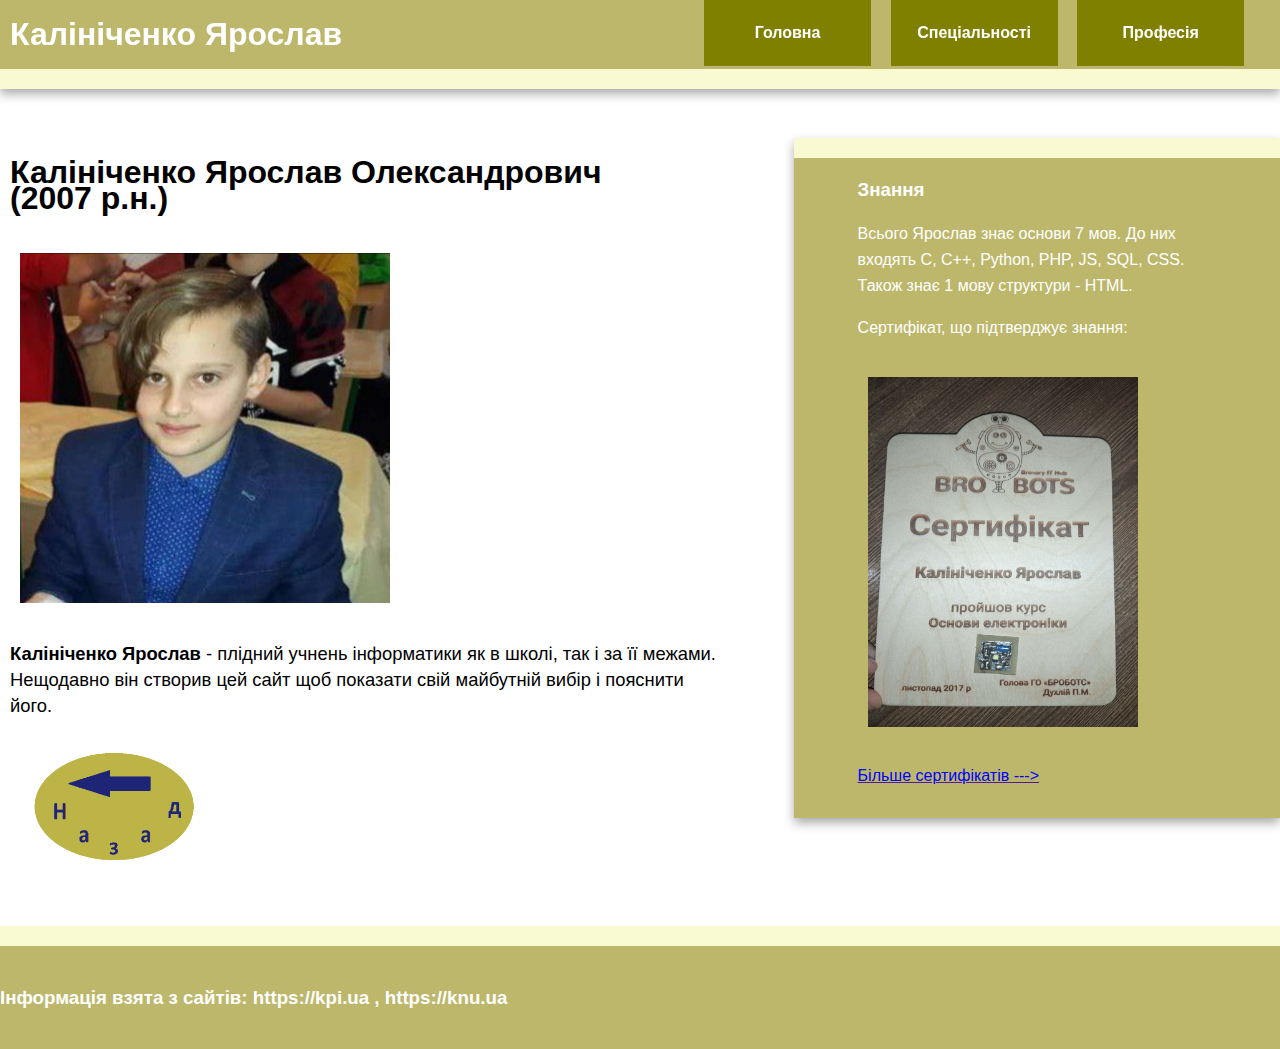
==== index.html @ d7daeb73 "Add files via upload" ====
<HTML>
<HEAD>
<Title>Головна</Title>
<link rel="stylesheet" href="css/mains.css">
<meta name="viewport" content="width=device-width, initial-scale=1.0">
</HEAD>


<BODY>

<script>
	var name;
	
	do{
	name=prompt("Write your first name");}
	while(name==0);
	
	window.alert("Hello, " + name);
</script>

 <div class="header-container">
     <header class="wapper clearfix">
	  <h1 class="title">Калініченко Ярослав</h1>
	
	  
	   <nav>
	    <ul>
		
		<li><a href="index.html">Головна</a></li>
		<li><a href="spec.html">Спеціальності</a></li>
		<li><a href="zaw.html">Професія</a></li>
		
		
		
		</ul>
	   </nav>
	   
	
	 </header>
</div>
 <img src="images\dop.jpg" width="100%" height="12%">

<main class="main wapper clearfix">

 <article>
   <h1>Калініченко Ярослав Олександрович<br>(2007 р.н.)</h1>

  <section>
   <h2></h2>
  </section>

  <p><img src="images\index_photo.jpg" width="370" height="350" hspace="10" vspace="20"></p>
   <p><b>Калініченко Ярослав</b> - плідний учнень інформатики як в школі, так і за її межами. Нещодавно він створив цей сайт щоб показати свій майбутній вибір і пояснити його.</p>
  <p><a href="#"><img src="images\Back8.png" width="190" height="120" hspace="15" vspace="10"></a></p>

 </article>
 <aside>
   <h3>Знання</h3>
   <p>Всього Ярослав знає основи 7 мов. До них входять C, C++, Python, PHP, JS, SQL, CSS. Також знає 1 мову структури - HTML.</p>
   <p>Сертифікат, що підтверджує знання:</p>
   <img src="images\sert.jpg" width="270" height="350" hspace="10" vspace="20">
   <a href=""><font color="blue"><p>Більше сертифікатів ---></p></font></a>
 </aside>
</main>
<div class="footer-container">
<footer class="wapper">
  <h3>Інформація взята з сайтів: https://kpi.ua , https://knu.ua</h3>
</footer>
</div>

</BODY>
</HTML>
---- css/mains.css ----
html {
    font-size: 1em;
    line-height: 1.4;
}
body{
	margin:0;
	font: 16px/26px Helvetica, Helvetica Neue, Arial;
	background: images\sir2.jpg;
}

.browserupgrade {
    margin: 0.2em 0;
    background: #ccc;
    color: #000;
    padding: 0.2em 0;
}

h1{
    padding-left: 10px;
}

.header-container {
    border-bottom: 20px solid #FAFAD2;
	position: fixed;
	width: 100%;
	z-index: 800;
}

.footer-container,
.main aside {
    border-top: 20px solid #FAFAD2;
}

.header-container,
.footer-container,
.main aside {
    background: #BDB76B;
}

.header-container,
.main aside {
		box-shadow: 0 5px 10px #aaa;
}
aside {
	height: 650px;
	background: #FAFAD2;
}





.title {
    color: white;
	float: left;
}

nav {
	float: right;
	width: 45%;
}
.nav1 {
	float: center;
	width: 45%;
}	
nav ul {
    margin: 0;
    padding: 0;
    list-style-type: none;
}

nav a {
    display: block;
	float: left; 
	width: 25%;
	margin: 0 1.7%;
	padding: 20px 2%;
	margin-bottom: 0;
    text-align: center;
    text-decoration: none;
    font-weight: bold;
    color: white;
    background: #808000;	 
}

nav a:hover{
	   background:#556B2F;
	}

nav a:hover {
    text-decoration: underline;
}
nav li:first-child a {
        margin-left: 0;
    }
nav li:last-child a {
        margin-right: 0;
    }

.main {
    padding: 30px 0;
}
.main article {
	float: left;
	width: 57%;
}

.main article h1 {
    font-size: 2em;
	padding-left: 10px;
}

.main article p {
	font-size: 1.15em;
	padding-left: 10px;
}

.main aside {
    color: white;
    padding: 0px 5% 10px;
	float: right;
    width: 28%;
}

.footer-container footer {
    color: white;
    padding: 20px 0;
}

.clearfix:before,
.clearfix:after {
    content: " ";
    display: table;
}

.clearfix:after {
    clear: both;
}
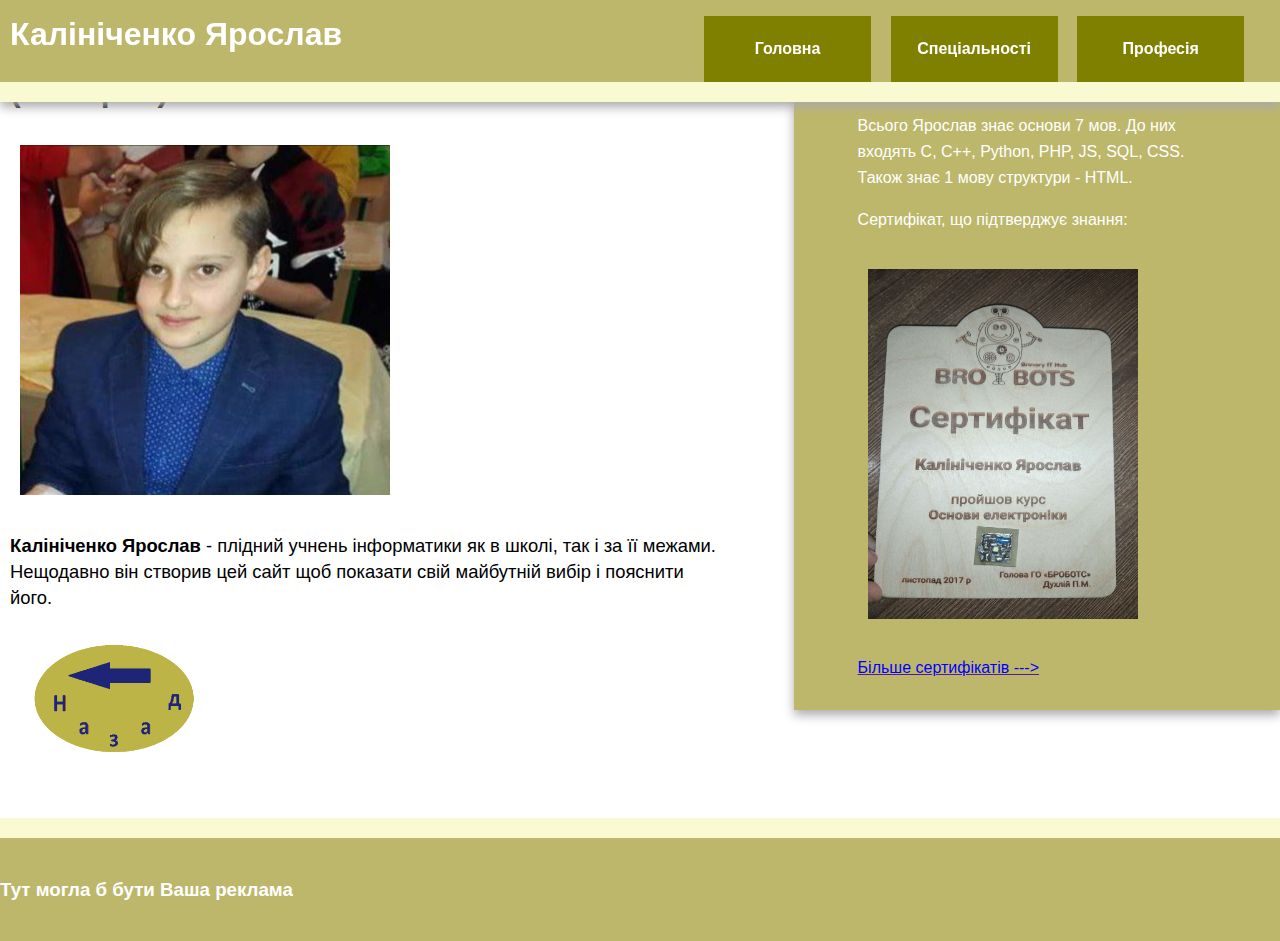
==== commit 72edcc60: "index.html" ====
--- a/index.html
+++ b/index.html
@@ -1,72 +1,63 @@
 <HTML>
 <HEAD>
 <Title>Головна</Title>
-<link rel="stylesheet" href="css/mains.css">
-<meta name="viewport" content="width=device-width, initial-scale=1.0">
+		<link rel="stylesheet" href="css/mains.css">
+		<meta name="viewport" content="width=device-width, initial-scale=1.0">
 </HEAD>
 
+<BODY>
+	
+	<div class="header-container">
+		<header class="wapper clearfix">
+			<div class="col-13">
+				<h1 class="title">Калініченко Ярослав</h1>
+			</div>
+				<nav>
+					<ul>
+						<li><div class="col-3"><a href="index.html" align="center">Головна</a></div></li>
+						<div class="col-1"><p></p></div>
+						<li><div class="col-3"><a href="spec.html">Спеціальності</a></div></li>
+						<div class="col-1"><p></p></div>
+						<li><div class="col-3"><a href="zaw.html">Професія</a></div></li>
+						<div class="col-1"><p></p></div>
+					</ul>
+				</nav>
+		</header>
+	</div>
 
-<BODY>
-
-<script>
-	var name;
+	<div class="col-26">
+		<main class="main wapper clearfix">
+		<div class="col-15">
+			<article>
+				<h1>Калініченко Ярослав Олександрович<br>(2007 р.н.)</h1>
+				<section>
+					<h2></h2>
+				</section>
+				<p><img src="images\index_photo.jpg" width="370" height="350" hspace="10" vspace="20"></p>
+				<p><b>Калініченко Ярослав</b> - плідний учнень інформатики як в школі, так і за її межами. Нещодавно він створив цей сайт щоб показати свій майбутній вибір і пояснити його.</p>
+				<p><a href="#"><img src="images\Back8.png" width="190" height="120" hspace="15" vspace="10"></a></p>
+			</article>
+		</div>
+		
+		<div class="col-10">
+			<aside class="main_aside">
+				<h3>Знання</h3>
+				<p>Всього Ярослав знає основи 7 мов. До них входять C, C++, Python, PHP, JS, SQL, CSS. Також знає 1 мову структури - HTML.</p>
+				<p>Сертифікат, що підтверджує знання:</p>
+				<img src="images\sert.jpg" width="270" height="350" hspace="10" vspace="20">
+				<a href=""><font color="blue"><p>Більше сертифікатів ---></p></font></a>
+			</aside>
+		</div>
+		</main>
+	</div>
 	
-	do{
-	name=prompt("Write your first name");}
-	while(name==0);
-	
-	window.alert("Hello, " + name);
-</script>
-
- <div class="header-container">
-     <header class="wapper clearfix">
-	  <h1 class="title">Калініченко Ярослав</h1>
-	
-	  
-	   <nav>
-	    <ul>
-		
-		<li><a href="index.html">Головна</a></li>
-		<li><a href="spec.html">Спеціальності</a></li>
-		<li><a href="zaw.html">Професія</a></li>
-		
-		
-		
-		</ul>
-	   </nav>
-	   
-	
-	 </header>
-</div>
- <img src="images\dop.jpg" width="100%" height="12%">
-
-<main class="main wapper clearfix">
-
- <article>
-   <h1>Калініченко Ярослав Олександрович<br>(2007 р.н.)</h1>
-
-  <section>
-   <h2></h2>
-  </section>
-
-  <p><img src="images\index_photo.jpg" width="370" height="350" hspace="10" vspace="20"></p>
-   <p><b>Калініченко Ярослав</b> - плідний учнень інформатики як в школі, так і за її межами. Нещодавно він створив цей сайт щоб показати свій майбутній вибір і пояснити його.</p>
-  <p><a href="#"><img src="images\Back8.png" width="190" height="120" hspace="15" vspace="10"></a></p>
-
- </article>
- <aside>
-   <h3>Знання</h3>
-   <p>Всього Ярослав знає основи 7 мов. До них входять C, C++, Python, PHP, JS, SQL, CSS. Також знає 1 мову структури - HTML.</p>
-   <p>Сертифікат, що підтверджує знання:</p>
-   <img src="images\sert.jpg" width="270" height="350" hspace="10" vspace="20">
-   <a href=""><font color="blue"><p>Більше сертифікатів ---></p></font></a>
- </aside>
-</main>
-<div class="footer-container">
-<footer class="wapper">
-  <h3>Інформація взята з сайтів: https://kpi.ua , https://knu.ua</h3>
-</footer>
-</div>
+	<div class="col-26">
+		<div class="footer-container">
+			<footer class="wapper">
+				<h3>Тут могла б бути Ваша реклама</h3>
+			</footer>
+		</div>
+	</div>
 
 </BODY>
-</HTML>+</HTML>
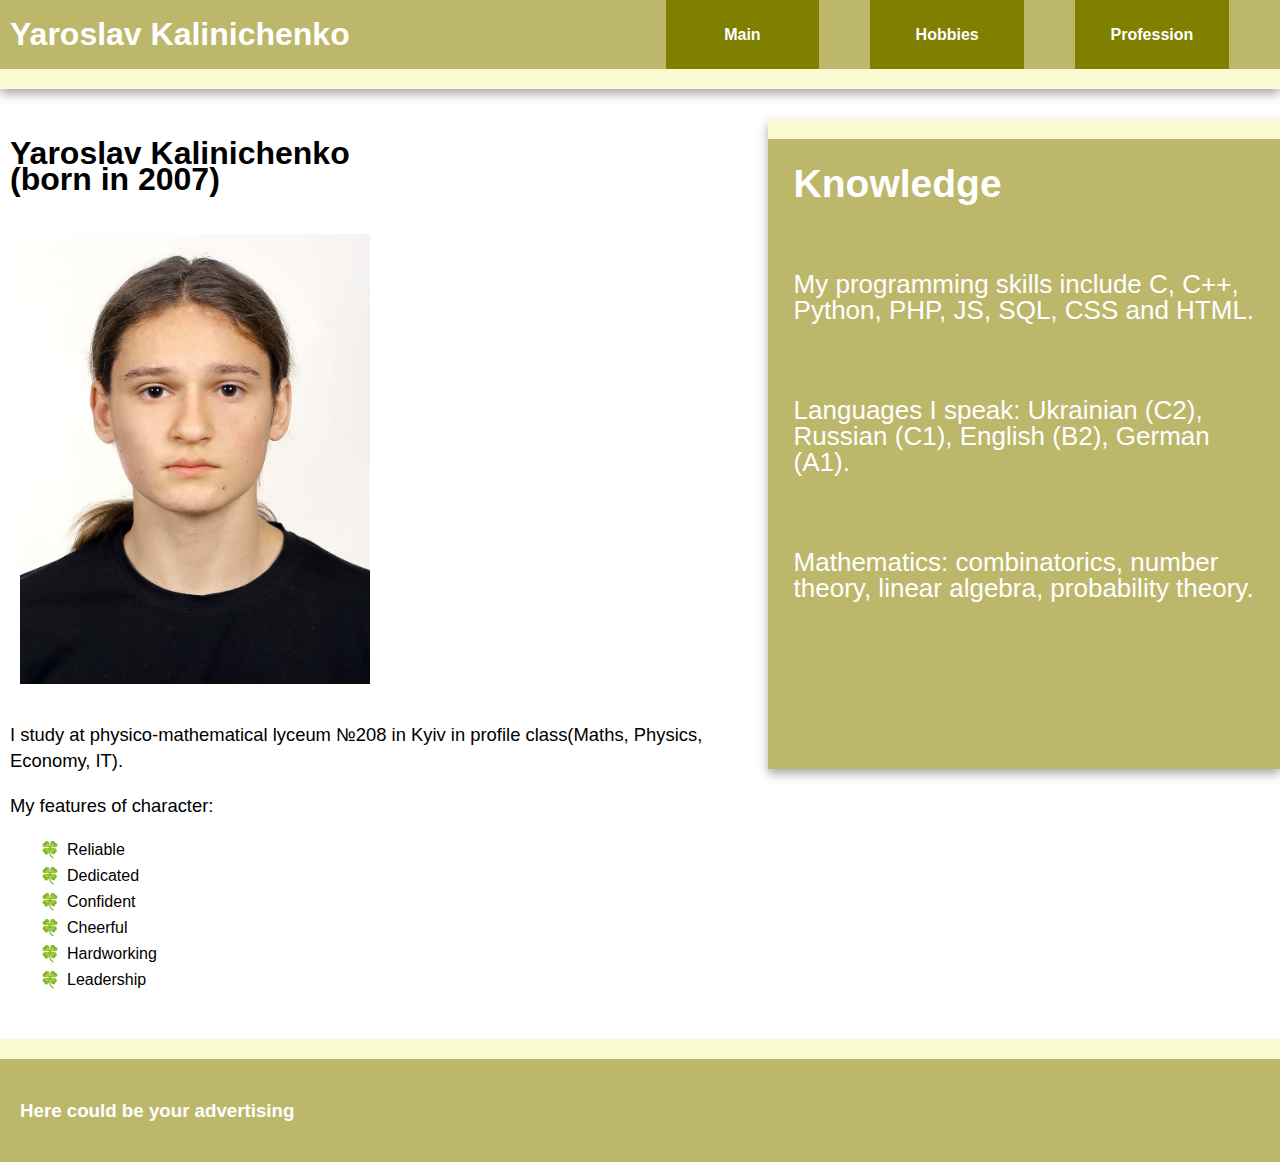
==== commit 56d93425: "Add files via upload" ====
--- a/index.html
+++ b/index.html
@@ -1,7 +1,7 @@
 <HTML>
 <HEAD>
 <Title>Головна</Title>
-		<link rel="stylesheet" href="css/mains.css">
+		<link rel="stylesheet" href="css/mycss.css">
 		<meta name="viewport" content="width=device-width, initial-scale=1.0">
 </HEAD>
 
@@ -10,15 +10,15 @@
 	<div class="header-container">
 		<header class="wapper clearfix">
 			<div class="col-13">
-				<h1 class="title">Калініченко Ярослав</h1>
+				<h1 class="title">Yaroslav Kalinichenko</h1>
 			</div>
 				<nav>
 					<ul>
-						<li><div class="col-3"><a href="index.html" align="center">Головна</a></div></li>
+						<li><div class="col-3"><a href="index.html" align="center">Main</a></div></li>
 						<div class="col-1"><p></p></div>
-						<li><div class="col-3"><a href="spec.html">Спеціальності</a></div></li>
+						<li><div class="col-3"><a href="spec.html">Hobbies</a></div></li>
 						<div class="col-1"><p></p></div>
-						<li><div class="col-3"><a href="zaw.html">Професія</a></div></li>
+						<li><div class="col-3"><a href="zaw.html">Profession</a></div></li>
 						<div class="col-1"><p></p></div>
 					</ul>
 				</nav>
@@ -29,23 +29,34 @@
 		<main class="main wapper clearfix">
 		<div class="col-15">
 			<article>
-				<h1>Калініченко Ярослав Олександрович<br>(2007 р.н.)</h1>
+				<h1>Yaroslav Kalinichenko<br>(born in 2007)</h1>
 				<section>
 					<h2></h2>
 				</section>
-				<p><img src="images\index_photo.jpg" width="370" height="350" hspace="10" vspace="20"></p>
-				<p><b>Калініченко Ярослав</b> - плідний учнень інформатики як в школі, так і за її межами. Нещодавно він створив цей сайт щоб показати свій майбутній вибір і пояснити його.</p>
-				<p><a href="#"><img src="images\Back8.png" width="190" height="120" hspace="15" vspace="10"></a></p>
+				<p><img src="images\gol.jpg" width="350" height="450" hspace="10" vspace="20"></p>
+				<p>I study at physico-mathematical lyceum №208 in Kyiv in profile class(Maths, Physics, Economy, IT).</p>
+				<p>My features of character:</p>
+				<div class="as">
+					<ul>
+						<li>Reliable</li>
+						<li>Dedicated</li>
+						<li>Confident</li>
+						<li>Cheerful</li>
+						<li>Hardworking</li>
+						<li>Leadership</li>
+					</ul>
+				</div>
 			</article>
 		</div>
 		
 		<div class="col-10">
 			<aside class="main_aside">
-				<h3>Знання</h3>
-				<p>Всього Ярослав знає основи 7 мов. До них входять C, C++, Python, PHP, JS, SQL, CSS. Також знає 1 мову структури - HTML.</p>
-				<p>Сертифікат, що підтверджує знання:</p>
-				<img src="images\sert.jpg" width="270" height="350" hspace="10" vspace="20">
-				<a href=""><font color="blue"><p>Більше сертифікатів ---></p></font></a>
+				<div class="aside_list">
+					<h2>Knowledge</h2>
+					<p>My programming skills include C, C++, Python, PHP, JS, SQL, CSS and HTML.</p>
+					<p>Languages ​​I speak: Ukrainian (C2), Russian (C1), English (B2), German (A1).</p>
+					<p>Mathematics: combinatorics, number theory, linear algebra, probability theory.</p>
+				</div>
 			</aside>
 		</div>
 		</main>
@@ -54,10 +65,10 @@
 	<div class="col-26">
 		<div class="footer-container">
 			<footer class="wapper">
-				<h3>Тут могла б бути Ваша реклама</h3>
+				<h3>Here could be your advertising</h3>
 			</footer>
 		</div>
 	</div>
 
 </BODY>
-</HTML>
+</HTML>--- a/css/mycss.css
+++ b/css/mycss.css
@@ -0,0 +1,253 @@
+html {
+    font-size: 1em;
+    line-height: 1.4;
+}
+body{
+	margin:0;
+	font: 16px/26px Helvetica, Helvetica Neue, Arial;
+	background: images\sir2.jpg;
+}
+h1{
+    padding-left: 10px;
+}
+
+/* menu */
+
+.header-container 
+{
+	background: #BDB76B;
+    border-bottom: 20px solid #FAFAD2;
+	box-shadow: 0 5px 10px #aaa;
+}
+.title
+{
+    color: white;
+	float: left;
+}
+nav ul 
+{
+    margin: 0;
+    padding: 0;
+    list-style-type: none;
+}
+nav a 
+{
+    display: block;
+	float: left;
+	padding: 21.5px 2%;
+    text-align: center;
+    text-decoration: none;
+    font-weight: bold;
+    color: white;
+    background: #808000;
+	width: 100%;
+	
+}
+nav a:hover
+{
+	background:#556B2F;
+	text-decoration: underline;
+}
+nav li:first-child a 
+{
+	margin-left: 0;
+}
+nav li:last-child a 
+{
+	margin-right: 0;
+}
+
+/*main*/
+
+.main
+{
+    padding: 30px 0;
+}
+.main article
+{
+	float: left;
+}
+.main article h1
+{
+    font-size: 2em;
+	padding-left: 10px;
+}
+.main article p
+{
+	font-size: 1.15em;
+	padding-left: 10px;
+}
+.main_aside
+{
+	border-top: 20px solid #FAFAD2;
+	background: #BDB76B;
+	height: 650px;
+	padding: 0px 5% 10px;
+	box-shadow: 0 5px 10px #aaa;
+	color: white;
+}
+.aside_spec
+{
+	background: #BDB76B;
+	height: 350px;
+    color: white;
+    padding: 0px 9% 10px;
+	border-top: 20px solid #FAFAD2;
+	border-bottom: 20px solid #FAFAD2;
+	margin-right: 8%;
+	margin-left: 8%;
+	box-shadow: 0 5px 10px #aaa;
+}
+.aside_zaw
+{
+	width: 85%;
+	height: 400px;
+	background: #BDB76B;
+	box-shadow: 0 5px 10px #aaa;
+	margin-right: 8%;
+	margin-left: 8%;
+	color: white;
+    padding: 17px 8% 17px 8%;
+	border-top: 20px solid #FAFAD2;
+	border-bottom: 20px solid #FAFAD2;
+}
+.ab li
+{
+	font-size: 20px;
+	color: #BDB76B;
+}
+.as li
+{
+list-style-type: none;
+}
+.as li:before
+{
+
+ font-family: 'Montserrat', sans-serif;
+ font-weight: 400;
+ color: #BDB76B;
+ content: "🍀";
+ padding-right: 7px;
+}
+.az
+{
+	margin-left: 3%;
+	margin-right: 3%;
+	text-align: justify;
+}
+.az li {
+list-style-type: none;
+}
+.az li:before{
+
+ font-family: 'Montserrat', sans-serif;
+ font-weight: 400;
+ color: #BDB76B;
+ content: "🍀";
+ padding-right: 7px;
+}
+.aside_list
+{
+	font-size: 26px;
+	font-family: Helvetica;
+}
+.aside_list p
+{
+	margin: 16% 0% 0% 0%;
+}
+.img_gym
+{
+	margin-left: 10%;
+}
+
+/*footer*/
+
+.footer-container
+{
+	border-top: 20px solid #FAFAD2;
+	background: #BDB76B;
+}
+.footer-container footer
+{
+    color: white;
+    padding: 20px 20px;
+}
+.clearfix:before,
+.clearfix:after {
+    content: " ";
+    display: table;
+}
+.clearfix:after {
+    clear: both;
+}
+
+*{
+  box-sizing: border-box;
+}
+
+[class*="col-"] {
+  float: left;
+  /*border: 1px solid red;*/
+}
+
+/* For mobile phones: */
+[class*="col-"] {
+  width: 100%;
+}
+
+@media only screen and (min-width: 600px) {
+  /* For tablets: */
+  .col-s-1 {width: 4%;}
+  .col-s-2 {width: 8%;}
+  .col-s-3 {width: 12%;}
+  .col-s-4 {width: 16%;}
+  .col-s-5 {width: 20%;}
+  .col-s-6 {width: 24%;}
+  .col-s-7 {width: 28%;}
+  .col-s-8 {width: 32%;}
+  .col-s-9 {width: 36%;}
+  .col-s-10 {width: 40%;}
+  .col-s-11 {width: 44%;}
+  .col-s-12 {width: 48%;}
+  .col-s-13 {width: 52%;}
+  .col-s-14 {width: 56%;}
+  .col-s-15 {width: 60%;}
+  .col-s-16 {width: 64%;}
+  .col-s-17 {width: 68%;}
+  .col-s-18 {width: 72%;}
+  .col-s-19 {width: 76%;}
+  .col-s-20 {width: 80%;}
+  .col-s-21 {width: 84%;}
+  .col-s-22 {width: 88%;}
+  .col-s-23 {width: 92%;}
+  .col-s-25 {width: 96%;}
+  .col-s-26 {width: 100%;}
+}
+@media only screen and (min-width: 768px) {
+  /* For desktop: */
+  .col-1 {width: 4%;}
+  .col-2 {width: 8%;}
+  .col-3 {width: 12%;}
+  .col-4 {width: 16%;}
+  .col-5 {width: 20%;}
+  .col-6 {width: 24%;}
+  .col-7 {width: 28%;}
+  .col-8 {width: 32%;}
+  .col-9 {width: 36%;}
+  .col-10 {width: 40%;}
+  .col-11 {width: 44%;}
+  .col-12 {width: 48%;}
+  .col-13 {width: 52%;}
+  .col-14 {width: 56%;}
+  .col-15 {width: 60%;}
+  .col-16 {width: 64%;}
+  .col-17 {width: 68%;}
+  .col-18 {width: 72%;}
+  .col-19 {width: 76%;}
+  .col-20 {width: 80%;}
+  .col-21 {width: 84%;}
+  .col-22 {width: 88%;}
+  .col-23 {width: 92%;}
+  .col-25 {width: 96%;}
+  .col-26 {width: 100%;}
+}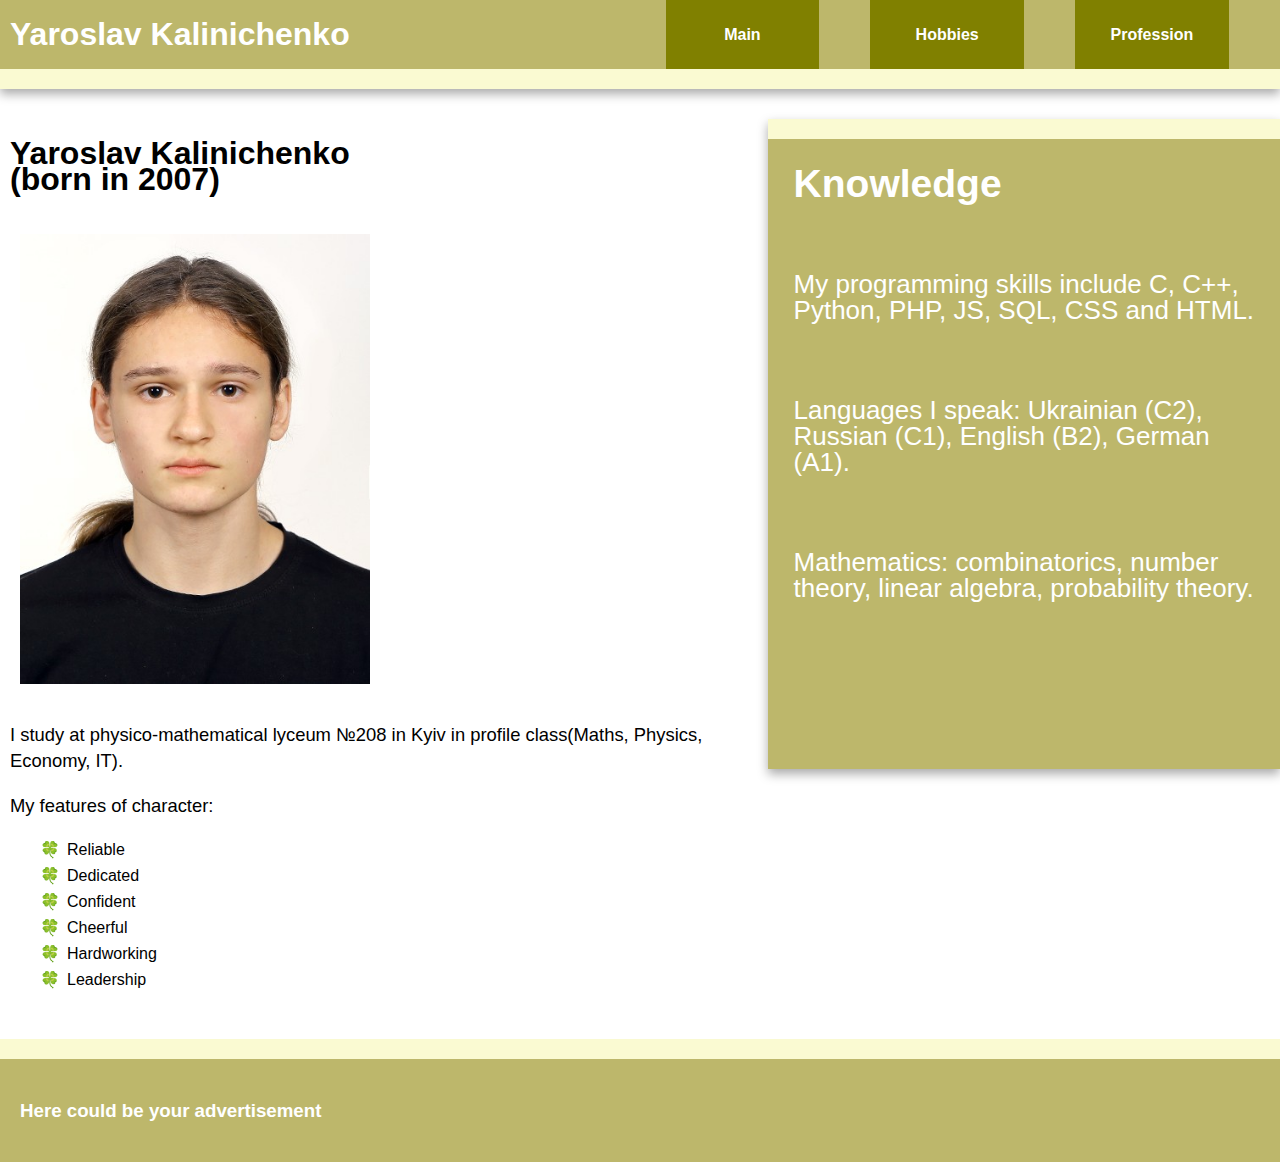
==== commit 564fd83f: "index.html" ====
--- a/index.html
+++ b/index.html
@@ -1,6 +1,6 @@
 <HTML>
 <HEAD>
-<Title>Головна</Title>
+<Title>Main</Title>
 		<link rel="stylesheet" href="css/mycss.css">
 		<meta name="viewport" content="width=device-width, initial-scale=1.0">
 </HEAD>
@@ -14,7 +14,7 @@
 			</div>
 				<nav>
 					<ul>
-						<li><div class="col-3"><a href="index.html" align="center">Main</a></div></li>
+						<li><div class="col-3"><a href="index.html">Main</a></div></li>
 						<div class="col-1"><p></p></div>
 						<li><div class="col-3"><a href="spec.html">Hobbies</a></div></li>
 						<div class="col-1"><p></p></div>
@@ -65,10 +65,10 @@
 	<div class="col-26">
 		<div class="footer-container">
 			<footer class="wapper">
-				<h3>Here could be your advertising</h3>
+				<h3>Here could be your advertisement</h3>
 			</footer>
 		</div>
 	</div>
 
 </BODY>
-</HTML>+</HTML>
--- a/css/mycss.css
+++ b/css/mycss.css
@@ -90,8 +90,8 @@
 {
 	background: #BDB76B;
 	height: 350px;
-    color: white;
-    padding: 0px 9% 10px;
+	color: white;
+	padding: 0px 9% 10px;
 	border-top: 20px solid #FAFAD2;
 	border-bottom: 20px solid #FAFAD2;
 	margin-right: 8%;
@@ -101,13 +101,13 @@
 .aside_zaw
 {
 	width: 85%;
-	height: 400px;
+	height: 50%;
 	background: #BDB76B;
 	box-shadow: 0 5px 10px #aaa;
 	margin-right: 8%;
 	margin-left: 8%;
 	color: white;
-    padding: 17px 8% 17px 8%;
+    	padding: 17px 8% 17px 8%;
 	border-top: 20px solid #FAFAD2;
 	border-bottom: 20px solid #FAFAD2;
 }
@@ -250,4 +250,4 @@
   .col-23 {width: 92%;}
   .col-25 {width: 96%;}
   .col-26 {width: 100%;}
-}+}
